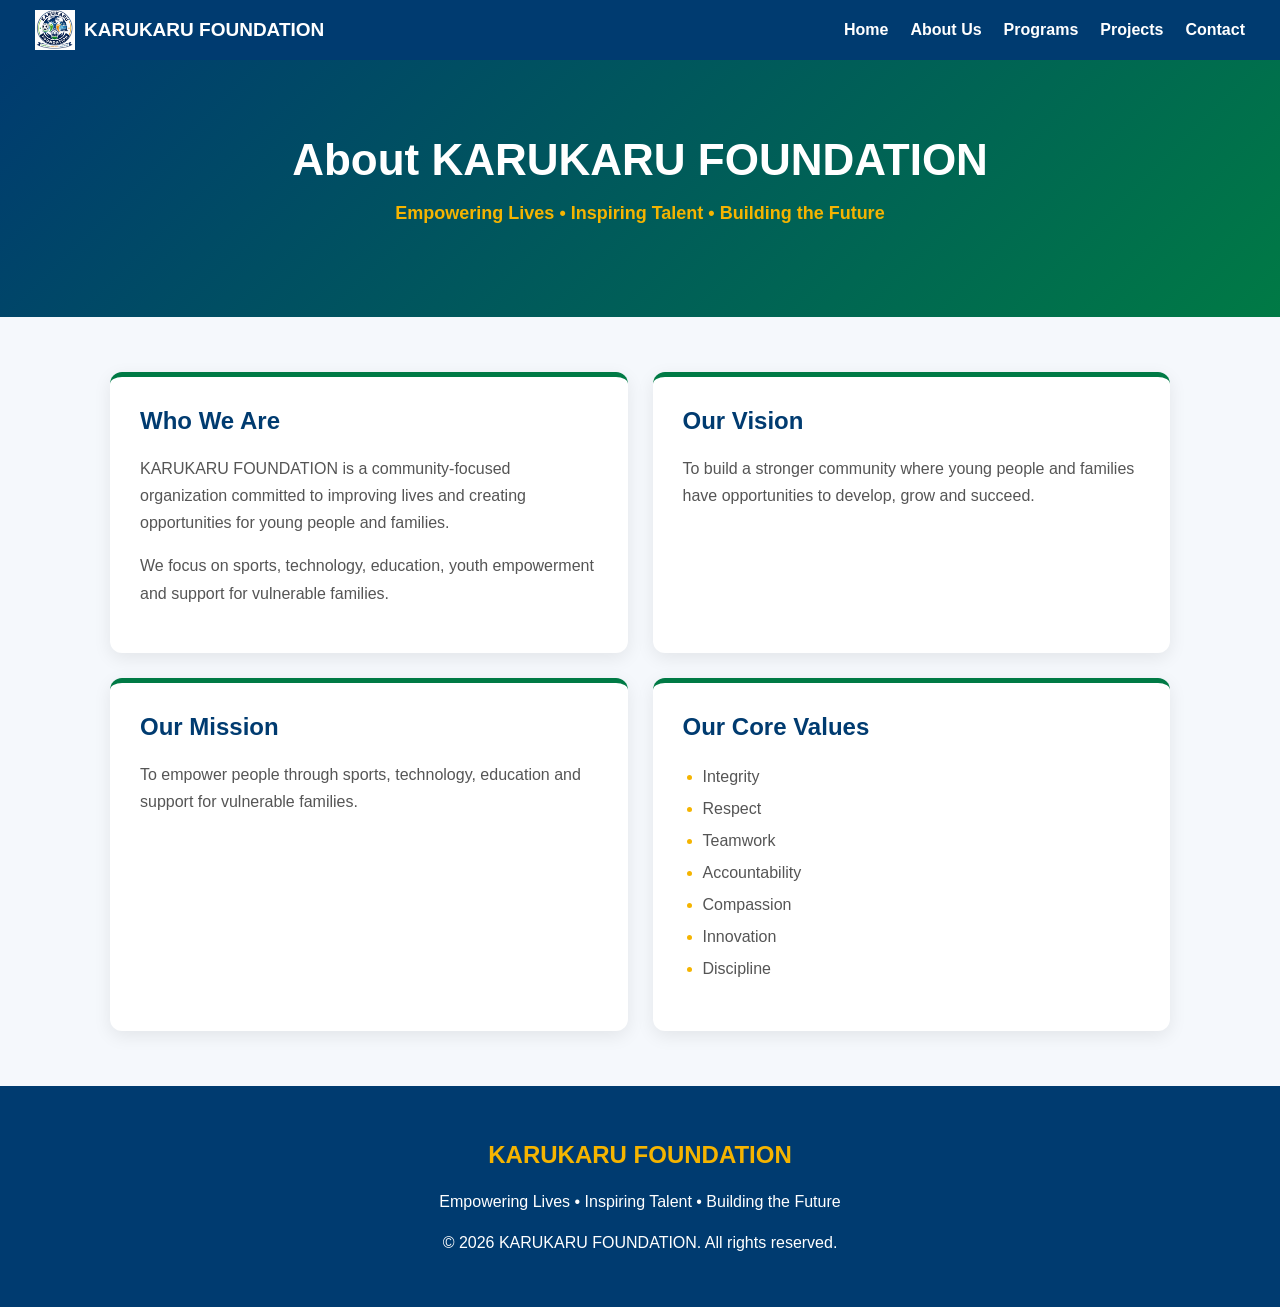
==== about.html @ ffc1cd2a "Add files via upload" ====
<!DOCTYPE html>
<html>

<head>
    <title>About Us | KARUKARU FOUNDATION</title>
    <link rel="stylesheet" href="css/about.css">
</head>

<body>

    <nav class="navbar">
        <div class="logo-area">
            <img src="images/logo.png" alt="KARUKARU FOUNDATION Logo">
            <h2>KARUKARU FOUNDATION</h2>
        </div>

        <ul>
            <li><a href="index.html">Home</a></li>
            <li><a href="about.html">About Us</a></li>
            <li><a href="programs.html">Programs</a></li>
            <li><a href="projects.html">Projects</a></li>
            <li><a href="contact.html">Contact</a></li>
        </ul>
    </nav>

    <section class="about-hero">
        <h1>About KARUKARU FOUNDATION</h1>
        <p>Empowering Lives • Inspiring Talent • Building the Future</p>
    </section>

    <section class="about-content">

        <div class="about-box">
            <h2>Who We Are</h2>
            <p>
                KARUKARU FOUNDATION is a community-focused organization
                committed to improving lives and creating opportunities
                for young people and families.
            </p>
            <p>
                We focus on sports, technology, education, youth empowerment
                and support for vulnerable families.
            </p>
        </div>

        <div class="about-box">
            <h2>Our Vision</h2>
            <p>
                To build a stronger community where young people and families
                have opportunities to develop, grow and succeed.
            </p>
        </div>

        <div class="about-box">
            <h2>Our Mission</h2>
            <p>
                To empower people through sports, technology, education
                and support for vulnerable families.
            </p>
        </div>

        <div class="about-box">
            <h2>Our Core Values</h2>
            <ul class="values">
                <li>Integrity</li>
                <li>Respect</li>
                <li>Teamwork</li>
                <li>Accountability</li>
                <li>Compassion</li>
                <li>Innovation</li>
                <li>Discipline</li>
            </ul>
        </div>

    </section>

    <footer>
        <h2>KARUKARU FOUNDATION</h2>
        <p>Empowering Lives • Inspiring Talent • Building the Future</p>
        <p>© 2026 KARUKARU FOUNDATION. All rights reserved.</p>
    </footer>

</body>

</html>
---- css/about.css ----
* {
    box-sizing: border-box;
}

body {
    margin: 0;
    font-family: Arial, sans-serif;
    background: #f5f8fc;
    color: #222;
}

/* NAVIGATION */

.navbar {
    background: #003b70;
    padding: 10px 35px;
    display: flex;
    align-items: center;
    justify-content: space-between;
}

.logo-area {
    display: flex;
    align-items: center;
    gap: 9px;
}

.logo-area img {
    width: 40px !important;
    height: 40px !important;
    max-width: 40px !important;
    max-height: 40px !important;
    object-fit: contain;
}

.logo-area h2 {
    color: white;
    margin: 0;
    font-size: 19px;
}

.navbar ul {
    display: flex;
    gap: 22px;
    list-style: none;
    margin: 0;
    padding: 0;
}

.navbar a {
    color: white;
    text-decoration: none;
    font-weight: bold;
}

.navbar a:hover {
    color: #f5b400;
}


/* ABOUT HERO */

.about-hero {
    background: linear-gradient(135deg, #003b70, #007a45);
    color: white;
    text-align: center;
    padding: 75px 20px;
}

.about-hero h1 {
    font-size: 44px;
    margin: 0 0 15px;
}

.about-hero p {
    color: #f5b400;
    font-weight: bold;
    font-size: 18px;
}


/* ABOUT CONTENT */

.about-content {
    max-width: 1100px;
    margin: 55px auto;
    padding: 0 20px;

    display: grid;
    grid-template-columns: repeat(2, 1fr);
    gap: 25px;
}

.about-box {
    background: white;
    padding: 30px;

    border-radius: 12px;
    border-top: 5px solid #007a45;

    box-shadow: 0 5px 18px rgba(0, 0, 0, 0.08);

    transition: 0.3s;
}

.about-box:hover {
    transform: translateY(-6px);
}

.about-box h2 {
    color: #003b70;
    margin-top: 0;
}

.about-box p {
    color: #555;
    line-height: 1.7;
}

.values {
    padding-left: 20px;
    line-height: 2;
    color: #555;
}

.values li::marker {
    color: #f5b400;
}


/* FOOTER */

footer {
    background: #003b70;
    color: white;
    text-align: center;
    padding: 35px 20px;
}

footer h2 {
    color: #f5b400;
}

footer p {
    line-height: 1.6;
}


/* MOBILE */

@media (max-width: 800px) {

    .navbar {
        flex-direction: column;
        gap: 15px;
        text-align: center;
    }

    .navbar ul {
        flex-wrap: wrap;
        justify-content: center;
        gap: 14px;
    }

    .about-content {
        grid-template-columns: 1fr;
    }

    .about-hero h1 {
        font-size: 34px;
    }
}
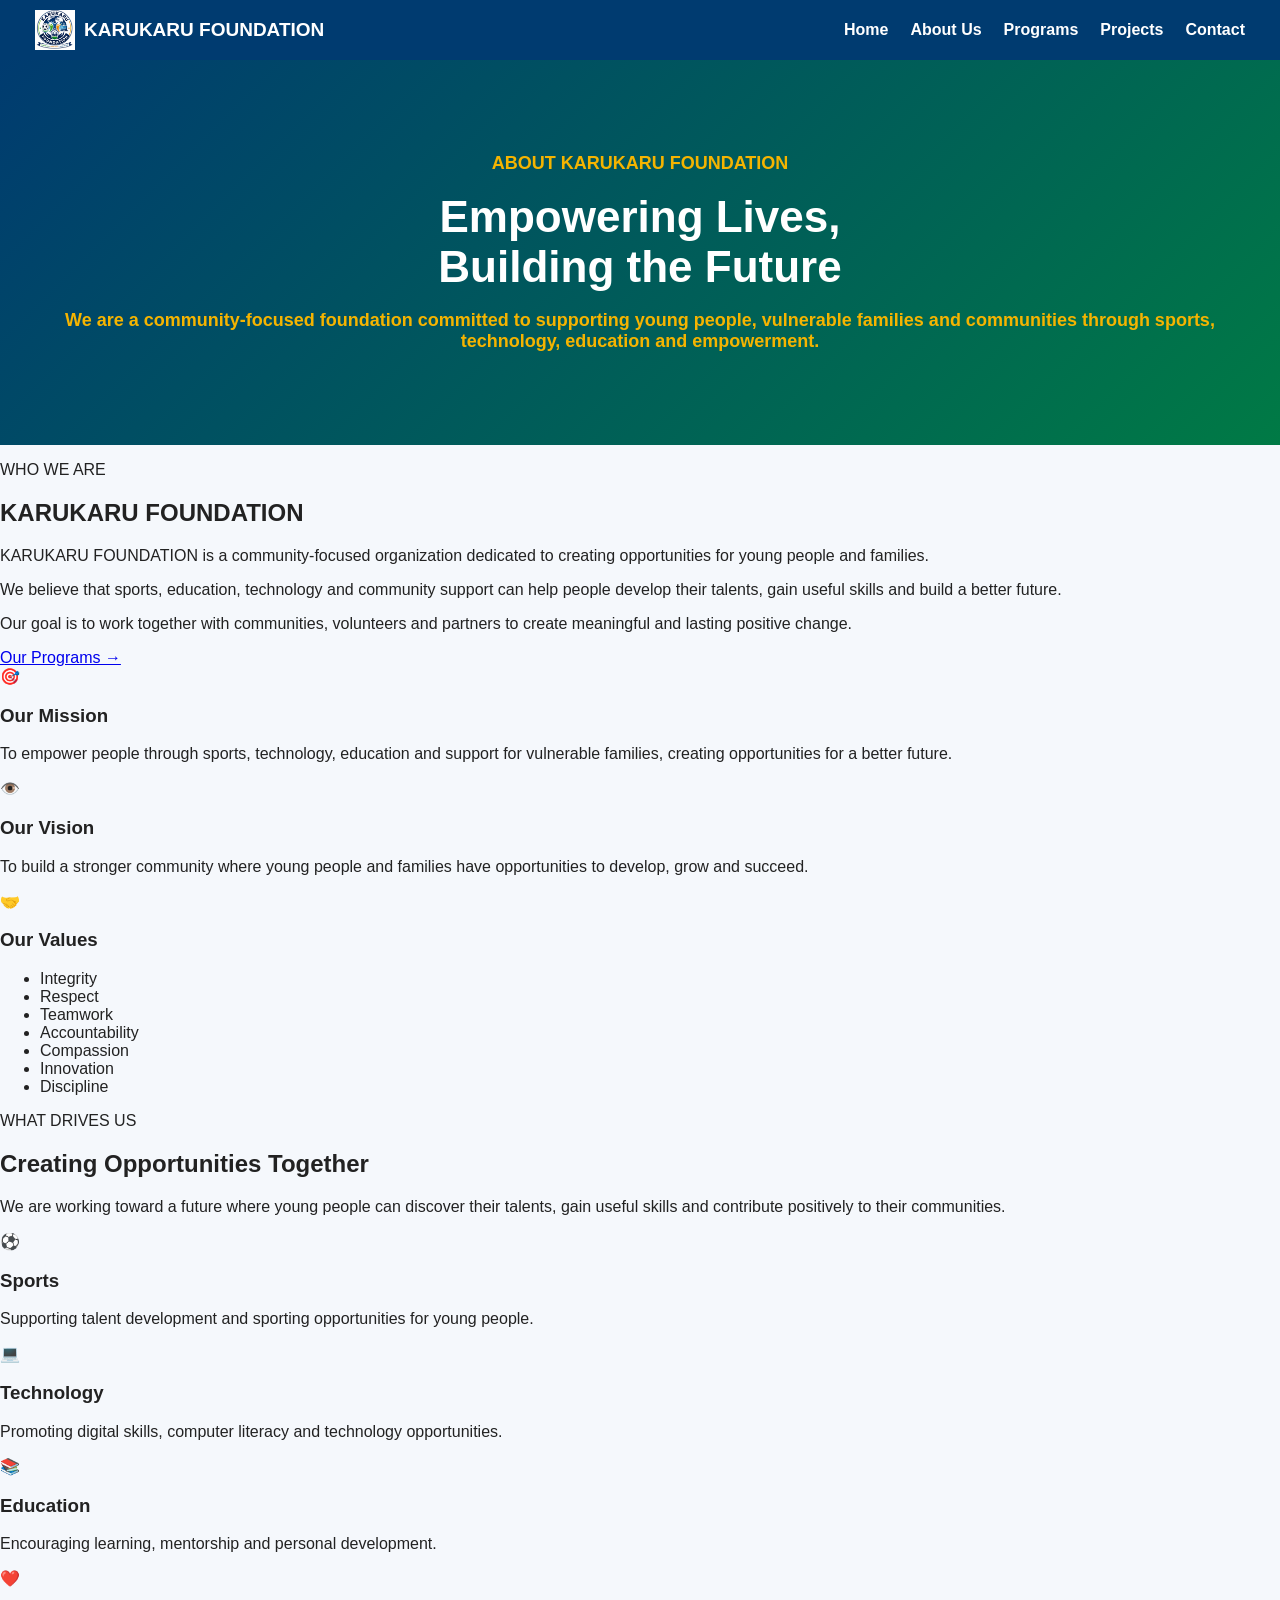
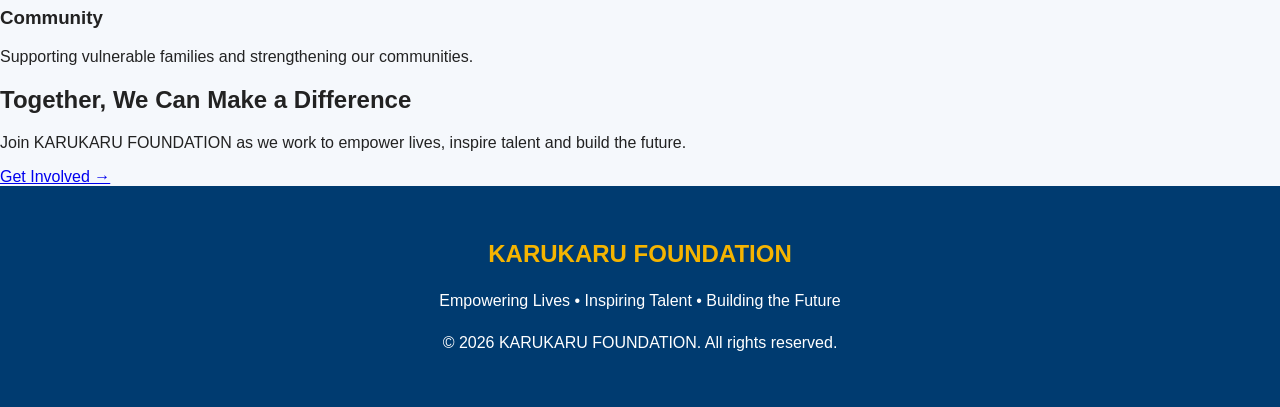
==== commit 805bc22c: "Revamp About Us page with new content and layout Updated the About Us page with new structure and co" ====
--- a/about.html
+++ b/about.html
@@ -1,85 +1,362 @@
 <!DOCTYPE html>
-<html>
+<html lang="en">
 
 <head>
+    <meta charset="UTF-8">
+    <meta name="viewport" content="width=device-width, initial-scale=1.0">
+
     <title>About Us | KARUKARU FOUNDATION</title>
-    <link rel="stylesheet" href="css/about.css">
+
+    <link rel="stylesheet" href="./css/about.css">
 </head>
 
 <body>
 
+    <!-- =========================
+     NAVIGATION
+========================= -->
+
     <nav class="navbar">
+
         <div class="logo-area">
+
             <img src="images/logo.png" alt="KARUKARU FOUNDATION Logo">
+
             <h2>KARUKARU FOUNDATION</h2>
-        </div>
+
+        </div>
+
 
         <ul>
-            <li><a href="index.html">Home</a></li>
-            <li><a href="about.html">About Us</a></li>
-            <li><a href="programs.html">Programs</a></li>
-            <li><a href="projects.html">Projects</a></li>
-            <li><a href="contact.html">Contact</a></li>
+
+            <li>
+                <a href="index.html">Home</a>
+            </li>
+
+            <li>
+                <a href="about.html" class="active">About Us</a>
+            </li>
+
+            <li>
+                <a href="programs.html">Programs</a>
+            </li>
+
+            <li>
+                <a href="projects.html">Projects</a>
+            </li>
+
+            <li>
+                <a href="contact.html">Contact</a>
+            </li>
+
         </ul>
+
     </nav>
 
+
+    <!-- =========================
+     ABOUT HERO
+========================= -->
     <section class="about-hero">
-        <h1>About KARUKARU FOUNDATION</h1>
-        <p>Empowering Lives • Inspiring Talent • Building the Future</p>
+
+        <div class="about-hero-content">
+
+            <div class="hero-text">
+
+                <p class="hero-label">
+                    ABOUT KARUKARU FOUNDATION
+                </p>
+
+                <h1>
+                    Empowering Lives,
+                    <br>
+                    <span>Building the Future</span>
+                </h1>
+
+                <p class="hero-description">
+                    We are a community-focused foundation committed
+                    to supporting young people, vulnerable families
+                    and communities through sports, technology,
+                    education and empowerment.
+                </p>
+
+            </div>
+
+        </div>
+
     </section>
 
-    <section class="about-content">
-
-        <div class="about-box">
-            <h2>Who We Are</h2>
-            <p>
-                KARUKARU FOUNDATION is a community-focused organization
-                committed to improving lives and creating opportunities
+
+
+
+
+    <!-- =========================
+     WHO WE ARE
+========================= -->
+
+    <section class="who-we-are">
+
+        <div class="who-text">
+
+            <p class="section-label">
+                WHO WE ARE
+            </p>
+
+            <h2>
+                KARUKARU FOUNDATION
+            </h2>
+
+            <p>
+                KARUKARU FOUNDATION is a community-focused
+                organization dedicated to creating opportunities
                 for young people and families.
             </p>
-            <p>
-                We focus on sports, technology, education, youth empowerment
-                and support for vulnerable families.
-            </p>
-        </div>
-
-        <div class="about-box">
-            <h2>Our Vision</h2>
-            <p>
-                To build a stronger community where young people and families
-                have opportunities to develop, grow and succeed.
-            </p>
-        </div>
-
-        <div class="about-box">
-            <h2>Our Mission</h2>
-            <p>
-                To empower people through sports, technology, education
-                and support for vulnerable families.
-            </p>
-        </div>
-
-        <div class="about-box">
-            <h2>Our Core Values</h2>
-            <ul class="values">
+
+            <p>
+                We believe that sports, education, technology
+                and community support can help people develop
+                their talents, gain useful skills and build
+                a better future.
+            </p>
+
+            <p>
+                Our goal is to work together with communities,
+                volunteers and partners to create meaningful
+                and lasting positive change.
+            </p>
+
+            <a href="programs.html" class="program-button">
+                Our Programs →
+            </a>
+
+        </div>
+
+
+        <!-- =========================
+         MISSION
+    ========================= -->
+
+        <div class="info-card mission-card">
+
+            <div class="card-icon">
+                🎯
+            </div>
+
+            <h3>
+                Our Mission
+            </h3>
+
+            <p>
+                To empower people through sports, technology,
+                education and support for vulnerable families,
+                creating opportunities for a better future.
+            </p>
+
+        </div>
+
+
+        <!-- =========================
+         VISION
+    ========================= -->
+
+        <div class="info-card vision-card">
+
+            <div class="card-icon">
+                👁️
+            </div>
+
+            <h3>
+                Our Vision
+            </h3>
+
+            <p>
+                To build a stronger community where young people
+                and families have opportunities to develop,
+                grow and succeed.
+            </p>
+
+        </div>
+
+
+        <!-- =========================
+         VALUES
+    ========================= -->
+
+        <div class="info-card values-card">
+
+            <div class="card-icon">
+                🤝
+            </div>
+
+            <h3>
+                Our Values
+            </h3>
+
+            <ul>
+
                 <li>Integrity</li>
+
                 <li>Respect</li>
+
                 <li>Teamwork</li>
+
                 <li>Accountability</li>
+
                 <li>Compassion</li>
+
                 <li>Innovation</li>
+
                 <li>Discipline</li>
+
             </ul>
+
         </div>
 
     </section>
 
+
+    <!-- =========================
+     OUR FOCUS
+========================= -->
+
+    <section class="about-focus">
+
+        <p class="section-label">
+            WHAT DRIVES US
+        </p>
+
+        <h2>
+            Creating Opportunities Together
+        </h2>
+
+        <p class="focus-intro">
+            We are working toward a future where young people
+            can discover their talents, gain useful skills and
+            contribute positively to their communities.
+        </p>
+
+
+        <div class="focus-items">
+
+            <div class="focus-item">
+
+                <div class="focus-icon">
+                    ⚽
+                </div>
+
+                <h3>
+                    Sports
+                </h3>
+
+                <p>
+                    Supporting talent development and sporting
+                    opportunities for young people.
+                </p>
+
+            </div>
+
+
+            <div class="focus-item">
+
+                <div class="focus-icon">
+                    💻
+                </div>
+
+                <h3>
+                    Technology
+                </h3>
+
+                <p>
+                    Promoting digital skills, computer literacy
+                    and technology opportunities.
+                </p>
+
+            </div>
+
+
+            <div class="focus-item">
+
+                <div class="focus-icon">
+                    📚
+                </div>
+
+                <h3>
+                    Education
+                </h3>
+
+                <p>
+                    Encouraging learning, mentorship and
+                    personal development.
+                </p>
+
+            </div>
+
+
+            <div class="focus-item">
+
+                <div class="focus-icon">
+                    ❤️
+                </div>
+
+                <h3>
+                    Community
+                </h3>
+
+                <p>
+                    Supporting vulnerable families and
+                    strengthening our communities.
+                </p>
+
+            </div>
+
+        </div>
+
+    </section>
+
+
+    <!-- =========================
+     CALL TO ACTION
+========================= -->
+
+    <section class="about-cta">
+
+        <h2>
+            Together, We Can Make a Difference
+        </h2>
+
+        <p>
+            Join KARUKARU FOUNDATION as we work to empower
+            lives, inspire talent and build the future.
+        </p>
+
+        <a href="contact.html">
+            Get Involved →
+        </a>
+
+    </section>
+
+
+    <!-- =========================
+     FOOTER
+========================= -->
+
     <footer>
-        <h2>KARUKARU FOUNDATION</h2>
-        <p>Empowering Lives • Inspiring Talent • Building the Future</p>
-        <p>© 2026 KARUKARU FOUNDATION. All rights reserved.</p>
+
+        <h2>
+            KARUKARU FOUNDATION
+        </h2>
+
+        <p>
+            Empowering Lives • Inspiring Talent • Building the Future
+        </p>
+
+        <p>
+            © 2026 KARUKARU FOUNDATION. All rights reserved.
+        </p>
+
     </footer>
 
+
 </body>
 
-</html>+</html>
